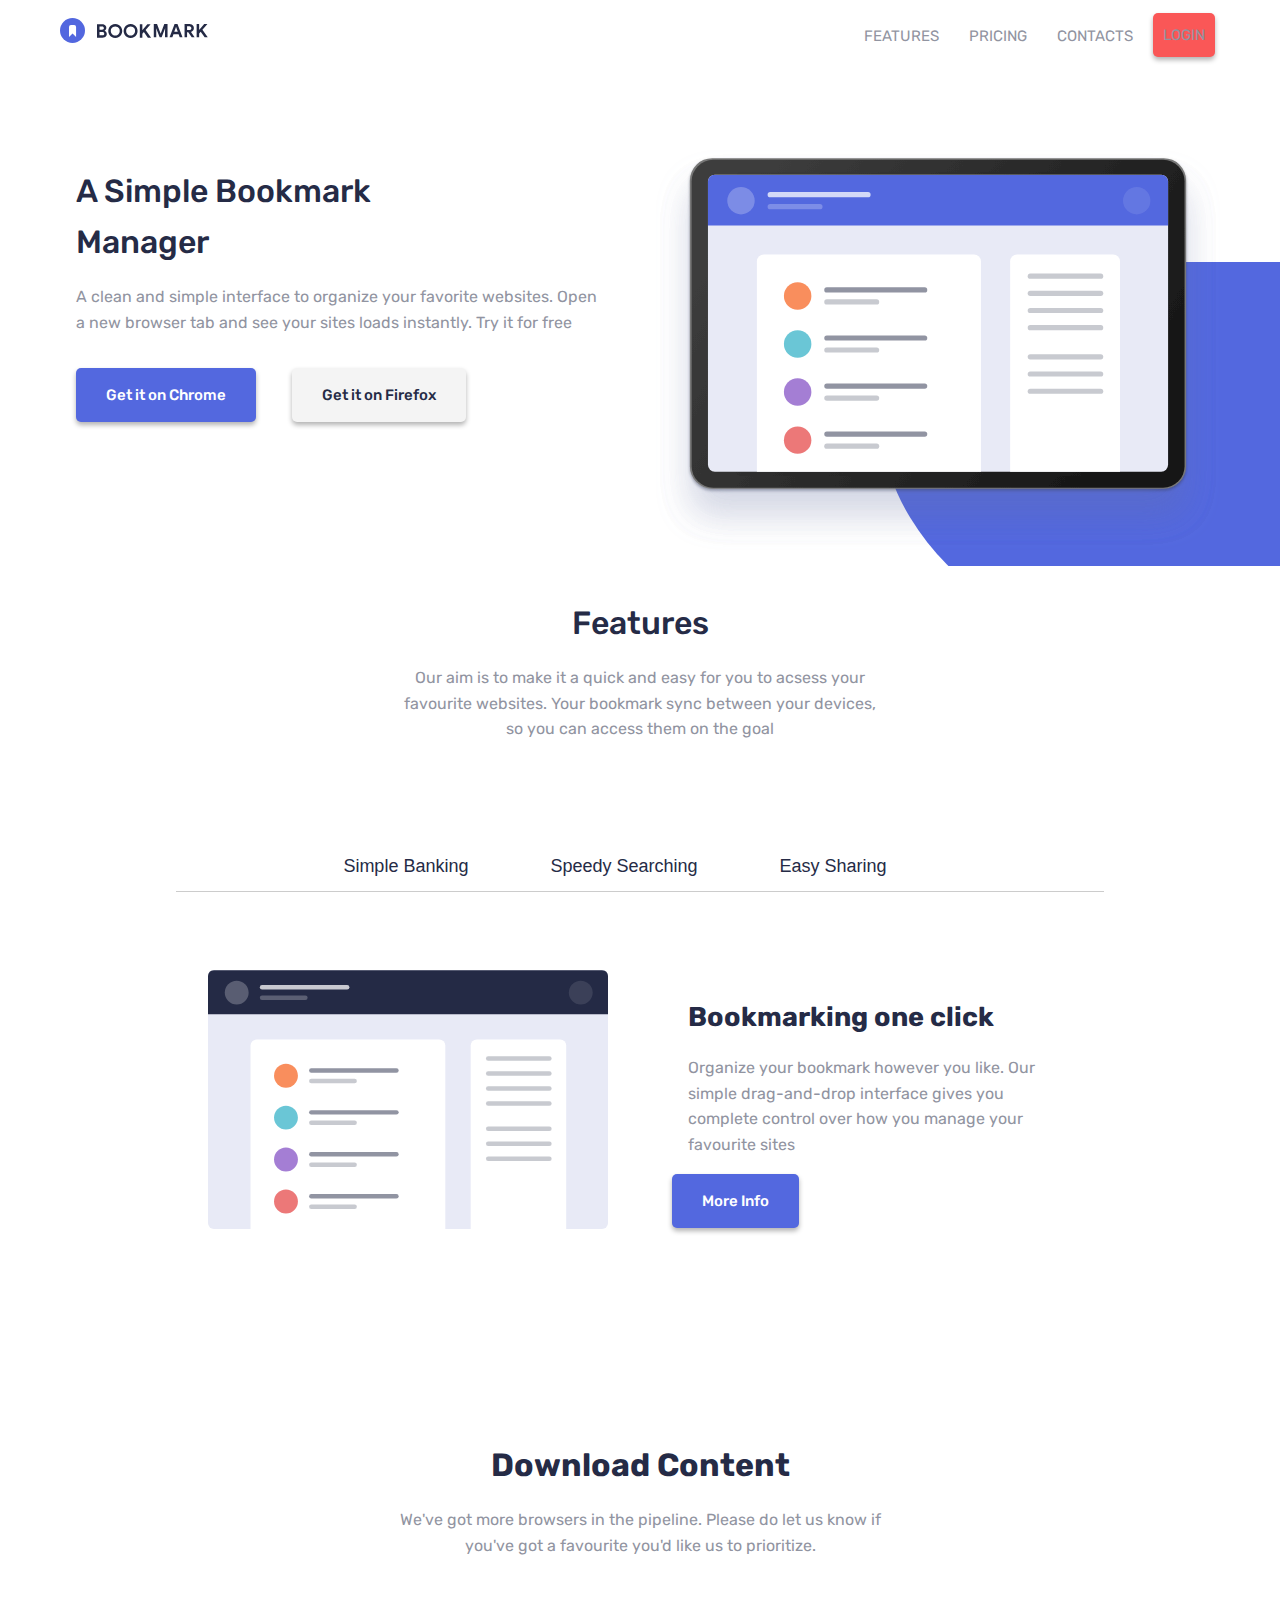
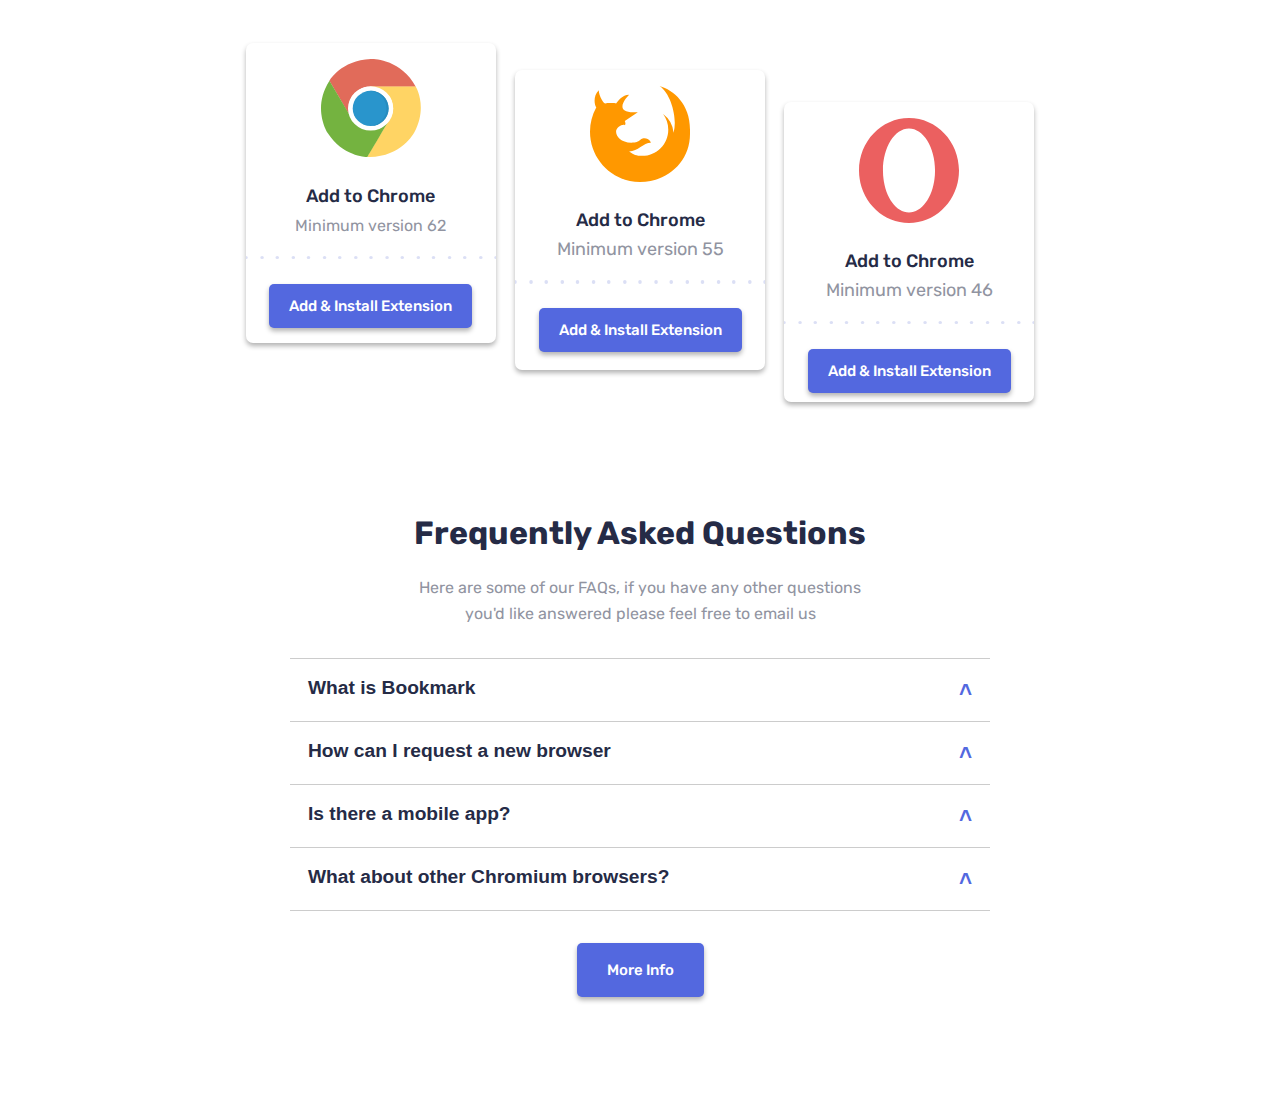
==== index.html @ 84476837 "my commit" ====
<!DOCTYPE html>
<html lang="en">
<head>
    <meta charset="UTF-8">
    <meta name="viewport" content="width=device-width, initial-scale=1.0">
    <link href="https://fonts.googleapis.com/css2?family=Rubik:wght@300;400;500;600;700;800;900&display=swap" rel="stylesheet">
    <link rel="stylesheet" href="https://use.fontawesome.com/releases/v5.15.1/css/all.css" integrity="sha384-vp86vTRFVJgpjF9jiIGPEEqYqlDwgyBgEF109VFjmqGmIY/Y4HV4d3Gp2irVfcrp" crossorigin="anonymous">
   <link rel="stylesheet" href="css/utilities.css">
    <link rel="stylesheet" href="css/style.css">
    <title>Bookmark landing page | Frontend Mentor</title>
</head>
<body>
    <header>
        <nav class="nav__bar container desktop">
            <div>
                <img class="logo" src="images/logo-bookmark.svg" alt="Bookmark">
            </div>
    
                <div>
                    <ul class="nav__links">
                        <li><a href="#features">FEATURES</a></li>
                        <li><a href="#pricing">PRICING</a></li>
                        <li><a href="#contacts">CONTACTS</a></li>
                        <a href="#" class="btn btn-danger">LOGIN</a>
                    </ul> 
                </div>
              
            </div>
        </nav> 
        <div class="mobile">
                <div class="nav__container">
                    <img class="logo" src="images/logo-bookmark.svg" alt="Bookmark">
                    <span class="menu-icon" onclick="openMenu()" id="icon"><i class="fas fa-bars"></i></span>
                </div>
                
                <div class="menu-container" id="navbar">
                    <div class="mobile__nav-logo">
                        <img class="logo" src="images/logo-bookmark2.svg" alt="Bookmark">
                        <span class="closebtn icon" onclick="closeMenu()"><i class="fas fa-times"></i></span>
                    </div>
                   
                    <div class="menu-content">
                       
                        <ul class="nav__links">
                            <li><a class="links" href="#features">FEATURES</a></li>
                            <li><a class="links" href="#pricing">PRICING</a></li>
                            <li><a class="links" href="#contacts">CONTACTS</a></li>
                            <a href="#" class="btn btn-outline">LOGIN</a>
                        </ul> 
                   
                  </div>
                       
                  <div class="nav__socials">
                    <i class="fab fa-facebook-square font"></i>
                    <i class="fab fa-twitter font"></i>    
            </div>
            </div>
        </div>
        <div class="showcase">
           <div class="right"></div>
           <div class="showcase__content container">
              <div class="showcase__text">
                <h2 class="md m-1">A Simple Bookmark<br> Manager</h2>
                <p class="sm m-1">A clean and simple interface to organize your favorite  websites. Open a new browser tab and see your sites loads instantly. Try it for free</p>
                <a href="#" class="m-1 btn btn-primary">Get it on Chrome</a>
                <a href="#" class="m-1 btn btn-secondary">Get it on Firefox</a>
              </div>
                 <img  class="showcase__image" src="images/illustration-hero.svg" alt="">   
           </div>
       </div>
        
</header>
    <section class="features my-4">
        <div class="left"></div>
        <div class="container">
            <div class="features__content">
                <h2 class="md">Features</h2>
                <p class="sm m-1">Our aim is to make it a quick and easy for you to acsess your <br> favourite websites. Your bookmark sync between your devices, <br> so you can access them on the goal</p>
            </div>
            <div class="hero">
                <div class="btn-box">
                    <button id="btn1" class="btnHover" onclick="openFirst()">Simple Banking</button>
                    <button id="btn2" onclick="openSecond()">Speedy Searching</button>
                    <button id="btn3" onclick="openThird()">Easy Sharing</button>
                </div>
                <div id="content1" class="content">
                    <div class="content-left">
                        <img src="images/illustration-features-tab-1.svg" alt="">
                    </div>
                    <div class="content-right">
                        <h2 class="m-1">Bookmarking one click</h2>
                        <p class="m-1 sm">Organize your bookmark however you like. Our simple drag-and-drop interface gives you complete control over how you manage your favourite sites</p>
                        <a href="#" class="btn btn-primary">More Info</a>
                    </div>
                </div>
                <div id="content2" class="content">
                    <div class="content-left">
                        <img src="images/illustration-features-tab-2.svg" alt="">
                    </div>
                    <div class="content-right">
                        <h2 class="m-1">Intelligent search</h2>
                        <p class="m-1 sm">Our powerful search feature will help you find saved sites in no time at all. No need to trawl through all of your bookmarks</p>
                        <a href="#" class="btn btn-primary">More Info</a>
                    </div>
                </div>
                <div id="content3" class="content">
                    <div class="content-left">
                        <img src="images/illustration-features-tab-3.svg" alt="">
                    </div>
                    <div class="content-right">
                        <h2 class="m-1">Share your bookmarks</h2>
                        <p class="m-1 sm">Easily share your bookmarks and collections with others. Create shareable link that you can send at the click of a button</p>
                        <a href="#" class="btn btn-primary">More Info</a>
                    </div>
                </div>
            </div>
        </div>
    </section> 
       <section class="download container">
        <div class="download__content">
            <h2 class="md">Download Content</h2>
            <p class="sm m-1">We've got more browsers in the pipeline. Please do let us know if <br> you've got a favourite you'd like us to prioritize.</p>
        </div>
        <div class="download__cards">
            <div class="download__card">
                <img class="py-1" src="images/logo-chrome.svg" alt="">
                <p>Add to Chrome</p>
                <span class="sm">Minimum version 62</span>
                <img class="py-1" src="images/bg-dots.svg" alt="">
                <a href="#" class="btn btn-primary">Add & Install Extension</a>
            </div>
            <div class="download__card card2">
                <img class="py-1" src="images/logo-firefox.svg" alt="">
                <p>Add to Chrome</p>
                <span>Minimum version 55</span>
                <img class="py-1" src="images/bg-dots.svg" alt="">
                <a href="#" class="btn btn-primary">Add & Install Extension</a>
            </div>
            <div class="download__card card3">
                <img class="py-1" src="images/logo-opera.svg" alt="">
                <p>Add to Chrome</p>
                <span>Minimum version 46</span>
                <img class="py-1" src="images/bg-dots.svg" alt="">
                <a href="#" class="btn btn-primary">Add & Install Extension</a>
            </div>
        </div>
    </section>
    <section class="frequently container m-5">
        <div class="frequently__content m-3">
            <h2 class="md">Frequently Asked Questions</h2>
            <p class="sm m-1">Here are some of our FAQs, if you have any other questions <br> you'd like answered please feel free to email us</p>
        </div>
        <div class="accordion__content m-4">
            <hr>
            <button class="accordion">What is Bookmark</button>
        
                <div class="panel">
                <p class="p-1">Lorem ipsum dolor, sit amet consectetur adipisicing elit. Ducimus totam ad atque harum molestiae assumenda, alias accusantium a similique cupiditate praesentium! In, sunt similique. Consequuntur iste autem, maiores eos eum dolorum error fugit vel numquam! Ipsam voluptates, enim adipisci commodi quisquam quod.</p>
                </div>
                <hr>
                <button class="accordion">How can I request a new browser</button>
                <div class="panel">
                <p>Lorem ipsum dolor sit amet consectetur adipisicing elit. Possimus in quas consequatur delectus officiis voluptas voluptatum soluta quod facilis cum sit molestiae deserunt quibusdam aliquam id veritatis autem aut, maiores, aliquid accusantium! Possimus, necessitatibus alias. Hic illo doloribus ab illum facere quia.</p>
                </div>
                <hr>
                <button class="accordion">Is there a mobile app?</button>
                <div class="panel">
                <p>Lorem ipsum dolor sit amet consectetur adipisicing elit. Sit animi eligendi maxime nihil impedit praesentium quam modi soluta ducimus assumenda natus, ullam possimus quas? Optio in voluptatum porro sapiente et provident repellendus expedita, quae suscipit dignissimos, eos natus architecto accusantium dolorum? Enim!</p>
                </div>
                <hr>
                <button class="accordion">What about other Chromium browsers?</button>
                <div class="panel">
                <p>Lorem ipsum dolor sit amet consectetur adipisicing elit. Reprehenderit minus tempora odit, ut placeat maxime quam quia provident. Voluptates temporibus aperiam natus repudiandae minus aspernatur dolore modi cum accusamus, aliquam laboriosam alias perferendis voluptatum eius. Laborum reprehenderit, doloremque facilis iusto facere architecto. </p>
                </div>
                <hr>
        </div>
        <a href="#" class="btn btn-primary m-3">More Info</a>
    </section>
   <!--  <section class="joined">
        <div class="joined__content  py-3">
            <span class="sm">35,000+  ALREADY JOINED</span>
            <p class="md">Stay up-to-date with what <br> we're doing</p>
            <form action="/" class="form-control" id="form">
                <div class="form">
                    <div class="input__box m-1">
                        <input type="email" id="email" class="input" placeholder="Enter your email address">
                        <i id="icon" class="fas fa-exclamation-circle"></i>
                        <small class="error ">Error message</small>
                    </div>
                    <button class="btn btn-danger">Contact Us</button>
                </div> 
            </form>
        </div>
    </section>
    <footer class="">
        <div class="main__footer p-2 container">
            <div class="main__footer-right">
                <img src="images/logo-bookmark2.svg" alt="">
                <ul>
                    <li><a href="#">Features</a></li>
                    <li><a href="#">Pricing</a></li>
                    <li><a href="#">Contact</a></li>
                </ul>
            </div>
            <div class="main__footer-social">
                <div class="social_icon p-0">
                    <i class="fab fa-facebook-square"></i>
                </div>
                <div class="social_icon p-0">
                    <i class="fab fa-twitter"></i>
                </div>
            </div>
        </div>
    </footer> -->
    

    <script src="app.js"></script>
    <script src="main.js"></script>
</body>
</html>
---- css/utilities.css ----
/* Utilities */
.container {
  max-width: 1240px;
  margin: 0 auto;
  overflow: auto;
  padding: 0 40px;
}
.card {
  background-color: #fff;
  border-radius: 10px;
  box-shadow: 0 3px 10px rgba(0, 0, 0, 0.2);
  padding: 20px;
  margin: 10px;
}
.btn {
  display: inline-block;
  padding: 15px 30px 15px 30px;
  cursor: pointer;
  border: none;
  border-radius: 5px;
  font-weight: 500;
  box-shadow: 0 3px 5px rgba(0, 0, 0, 0.3);
  font-size: 15px;
}
.btn-danger {
  background-color: var(--soft-red);
  color: #fff;
}
.btn-primary {
  color: #fff;
  background-color: var(--soft-blue);
}
.btn-primary:hover {
  color: var(--soft-blue);
  background-color: transparent;
  border: 2px var(--soft-blue) solid;
}
.btn-secondary {
  color: var(--dark-blue);
  background-color: #f4f4f4;
}
.btn-secondary:hover {
  color: var(--dark-blue);
  background-color: transparent;
  border: 2px var(--dark-blue) solid;
}
.btn-outline {
  background-color: transparent;

  border: 1px #fff solid;
}
/* .btn:hover {
  transform: scale(0.9);
} */

/* Background and colored buttons */
/* .bg-primary,
.btn-primary {
  background-color: var(--dark-color);
  color: #fff;
}
.bg-secondary,
.btn-secondary {
  background-color: var(--secondary-color);
  color: #fff;
}
.bg-dark,
.btn-dark {
  background-color: var(--dark-color);
  color: #fff;
}
.bg-light,
.btn-light {
  background-color: var(--light-color);
  color: #333;
} */

/* .bg-primary a,
.btn-primary a,
.bg-secondary a,
.btn-secondary a,
.bg-dark a,
.btn-dark a {
  color: #fff;
} */

/* Text colors */
.text-primary {
  color: var(--soft-blue);
}
.bg-danger {
  color: var(--soft-red);
}
.text-white {
  color: #fff;
}
.text-light {
  color: var(--dark-blue);
}
.center {
  text-align: center;
}
/* Text Sizes */
.lead {
  font-size: 20px;
}
.sm {
  font-size: 1rem;
}
.md {
  font-size: 2rem;
}
.lg {
  font-size: 3rem;
}
.xl {
  font-size: 4rem;
}
.text-center {
  text-align: center;
}
/* Alert */
.alert {
  background-color: var(--light-color);
  padding: 10px 20px;
  font-weight: bold;
  margin: 15px 0;
}
.alert i {
  margin-right: 10px;
}
.alert-success {
  background-color: var(--success-color);
  color: #fff;
}
.alert-error {
  background-color: var(--error-color);
  color: #fff;
}
.flex {
  display: flex;
  justify-content: center;
  align-items: center;
  height: 100%;
}
.grid {
  display: grid;
  grid-template-columns: repeat(2, 1fr);
  gap: 20px;
  justify-content: center;
  align-items: center;
  height: 100%;
}
.grid-3 {
  grid-template-columns: repeat(3, 1fr);
}

/* Margin */
.my-1 {
  margin: 1rem 0;
}
.my-2 {
  margin: 1.5rem 0;
}
.my-3 {
  margin: 2rem 0;
}
.my-4 {
  margin: 3rem 0;
}
.my-5 {
  margin: 4rem 0;
}

.m-1 {
  margin: 1rem;
}
.m-2 {
  margin: 1.5rem;
}
.m-3 {
  margin: 2rem;
}
.m-4 {
  margin: 3rem;
}
.m-5 {
  margin: 4rem;
}

/* Padding */
.py-1 {
  padding: 1rem 0;
}
.py-2 {
  padding: 1.5rem 0;
}
.py-3 {
  padding: 2rem 0;
}
.py-4 {
  padding: 3rem 0;
}
.py-5 {
  padding: 4rem 0;
}

.p-0 {
  padding: 0.5rem;
}
.p-1 {
  padding: 1rem;
}
.p-2 {
  padding: 1.5rem;
}
.p-3 {
  padding: 2rem;
}
.p-4 {
  padding: 3rem;
}
.p-5 {
  padding: 4rem;
}
---- css/style.css ----
:root {
  --soft-blue: hsl(231, 69%, 60%);
  --soft-red: hsl(0, 94%, 66%);
  --grayish-blue: hsl(229, 8%, 60%);
  --dark-blue: hsl(229, 31%, 21%);
}
* {
  margin: 0;
  padding: 0;
  box-sizing: border-box;
}
body {
  font-family: 'Rubik', sans-serif;
  font-size: 18px;
  line-height: 1.6;
  color: var(--dark-blue);
  /* overflow: visible; */
}
a {
  text-decoration: none;
}
p,
span {
  color: var(--grayish-blue);
}
ul {
  list-style: none;
}
hr {
  border: 0;
  height: 1px;
  background: #333;
  background-color: #ccc;
}
img {
  width: 100%;
}

.nav__bar {
  display: flex;
  justify-content: space-between;
  align-items: center;
  height: 70px;
  background-color: transparent;
}
.nav__links {
  display: flex;
  justify-content: space-around;
  align-items: center;
}
.nav__links a {
  color: var(--grayish-blue);
  padding: 10px;
  margin: 0 5px;
  font-size: 15px;
  font-weight: 400;
}
.nav__links a:hover {
  color: var(--soft-red);
}
.mobile {
  display: none;
}

/* .nav__container .menu-icon {
  position: absolute;
  color: white;
  font-size: 30px;
  left: 42px;
  top: 24px;
  cursor: pointer;
  z-index: 1;
} */

/* .menu-content a:hover {
  background-color: #1b998b;
} */
.menu-container .closebtn {
  /* position: absolute;
  top: 36px;
  right: 48px;
  font-size: 30px; */
  color: white;
  z-index: 1;
  cursor: pointer;
}
.btn-danger:hover {
  background-color: transparent;
  color: var(--soft-red);
  border: 1px solid var(--soft-red);
}

.showcase {
  position: relative;
  margin-top: 5rem;
}
/* .left {
  position: absolute;
  height: 19rem;
  width: 100%;
  clear: both;
  margin-top: 25rem;
  background-color: var(--soft-blue);
  clip-path: ellipse(25rem 17rem at 10% 50%);
  z-index: 10;
} */
.showcase__content {
  display: grid;
  grid-template-columns: repeat(2, 1fr);
  position: relative;
  gap: 2rem;
  z-index: 100;
}
.showcase__text {
  justify-content: baseline;
}
.features__content h2,
.showcase__text h2 {
  font-weight: 500;
}

.right {
  position: absolute;
  height: 19rem;
  width: 100%;
  clear: both;
  margin-top: 7rem;
  background-color: var(--soft-blue);
  clip-path: ellipse(25rem 17rem at 100% 50%);

  z-index: 10;
}
.features {
  z-index: 100;
}
.download__content,
.features__content,
.frequently {
  text-align: center;
  z-index: 100;
}
.hero {
  width: 80%;
  height: 450px;
  position: relative;
  margin: 100px auto;
  overflow: hidden;
  z-index: 100;
}
.btn-box {
  display: flex;
  justify-content: center;
  align-items: center;
  border-bottom: 1px solid #ccc;
}
.btn-box button {
  background: transparent;
  border: none;
  outline: none;
  cursor: pointer;
  padding: 14px 16px;
  margin-right: 50px;
  font-size: 18px;
  font-weight: 400;
  color: var(--dark-blue);
}

.btn-box button:hover {
  color: var(--soft-red);
}
.content {
  display: flex;
  justify-content: center;
  align-items: center;
  margin: 5% auto;
  position: absolute;
  transform: translateX(100%);
  transition: 0.3s;
}
.content-left {
  flex-basis: 50%;
  margin: 2rem;
}
.content-right {
  flex-basis: 50%;
  margin: 2rem;
}
.content-left img {
  width: 100%;
}
#content1 {
  transform: translateX(0px);
}
.download {
  overflow: hidden;
}
.download__cards {
  display: flex;
  justify-content: center;
  align-items: center;
  width: 100%;
  margin: 0 auto;
}
.download__card {
  height: 300px;
  width: 250px;
  box-shadow: 0 3px 5px rgba(0, 0, 0, 0.3);
  transition: all 0.3s ease-out;
  text-align: center;
  margin: 0.6rem;
  border-radius: 7px;
}
.download__card:hover {
  transform: translateY(-5px) scale(1.005) translateZ(0);
  box-shadow: 0 24px 36px rgba(0, 0, 0, 0.11),
    0 24px 46px var(--box-shadow-color);
}
.download__card .btn {
  font-size: 15px;
  padding: 10px 20px 10px 20px;
}
.download__card img:first-child {
  width: 100px;
}
.card2 {
  margin-top: 4rem;
}
.card3 {
  margin-top: 8rem;
}
.download__card p {
  color: var(--dark-blue);
  font-weight: 500;
}
.accordion__content {
  margin: 0 auto;
  align-items: center;
  max-width: 700px;
}

.accordion {
  background: transparent;
  border: none;
  outline: none;
  cursor: pointer;
  color: var(--dark-blue);
  padding: 18px;
  text-align: left;
  font-size: 1.2rem;
  font-weight: 600;
  width: 100%;
  border: none;
  outline: none;
  transition: 0.4s;
}
.accordion:hover {
  color: var(--dark-blue);
}
.accordion__content p {
  font-weight: 300;
  font-size: 16px;
}
.accordion:hover {
  color: var(--soft-red);
}

.active:hover {
  background-color: transparent;
}

.panel {
  padding: 0 18px;
  background-color: white;
  display: none;
  overflow: hidden;
  text-align: justify;
}
.accordion:after {
  content: '\02C4';
  color: var(--soft-blue);
  font-weight: bold;
  font-size: 1.4rem;
  float: right;
  margin-left: 5px;
}

.active:after {
  content: '\02C5';
  font-size: 1.4rem;
  color: var(--soft-red);
}

/*.form-control {
  margin-bottom: 10px;
  padding-bottom: 20px;
  position: relative;
}
.form-control input {
  border: 2px solid #ccc;
  border-radius: 4px;
 
  font-size: 14px;
  font-family: inherit;
  padding: 10px;
}
.form-control i {
  position: absolute;
  top: 10px;
  left: 220px;
  visibility: hidden;
}
.form-control .error {
  background-color: var(--soft-red);
}
.form-control .error i .fa-exclamation-circle {
  color: var(--soft-red);
  visibility: visible;
}
.form-control small {
  visibility: hidden;
  position: absolute;
  bottom: 0;
  left: 0;
  color: #fff;
  font-size: 13px;
  font-style: italic;
  padding: 0 5px 5px 5px;
  text-align: justify;
}
.form-control .error small {
  visibility: visible;
}
.joined {
  text-align: center;
  background-color: var(--soft-blue);
}
.joined__content p,
.joined__content span {
  color: #fff;
  margin: 1.3rem;
}
.joined__content span {
  letter-spacing: 4px;
  font-size: 11px;
}
.joined__content .form {
  display: flex;
  align-items: center;
  justify-content: center;
}
button,
input {
  outline: none;
  border: none;
}
.input__box {
  box-shadow: 0 3px 5px rgba(0, 0, 0, 0.3);
}
.joined__content input,
small {
  width: 250px;
}
.joined__content input:focus {
  border: 2px solid var(--soft-red);
  outline: var(--soft-red);
}
.joined__content button:hover {
  color: var(--soft-red);
  background-color: #fff;
}
footer {
  background-color: var(--dark-blue); */

/* }
.main__footer {
  display: flex;
  justify-content: space-between;
  align-items: center;
  overflow: hidden;
}
.main__footer-right {
  display: flex;
  justify-content: space-between;
  align-items: center;
}
.main__footer-right ul {
  display: flex;
  justify-content: space-between;
  align-items: center;
}
.main__footer-right a {
  padding: 1.5rem;
  color: #f4f4f4;
  font-size: 16px;
}
.main__footer-social {
  display: flex;
  justify-content: space-between;
  align-items: center;
}
.main__footer-social i {
  color: #fff;
  font-size: 1.4rem;
}
.social_icon {
  padding-left: 1rem;
  cursor: pointer;
}
.main__footer-social i:hover,
.main__footer-right a:hover {
  color: var(--soft-red);
} */
/* #bt
n1 {
  color: #f4f4f4;
} */
/* .tabs {
  position: absolute;
  top: 50%;
  left: 50%;
  transform: translate(-50%, 50%);
  width: 500px;
  height: 250px;
  padding: 20px 30px;
  overflow: hidden;
  border-radius: 50px;
}
.tabs .tab__header {
  height: 60px;
  display: flex;
  align-items: center;
}
.tabs .tab__header > div {
  width: calc(100% / 4);
  text-align: center;
  color: #888;
  font-weight: 600;
  cursor: pointer;
} */
/* .wrapper {
  position: fixed;
  top: 0;
  left: 0;
  height: 100%;
  width: 100%;
  background: rgba(0, 0, 0, 0.9);
  clip-path: circle(25px at calc(100% - 45px) 45px);
  transition: all 0.3s ease-in-out;
  color: #fff;
}
#active:checked ~ .wrapper {
  clip-path: circle(75%);
}
.menu-btn {
  position: absolute;
  right: 20px;
  top: 20px;
  z-index: 2;
  text-align: center;
  line-height: 50px;
  height: 50px;
  width: 50px;
  font-size: 20px;
  cursor: pointer;
  background-color: transparent;
  transition: all 0.3s ease;
}
i {
  color: #000;
}
#active:checked ~ .menu-btn {
  background: #fff;
  color: #4158d8;
}
#active:checked ~ .menu-btn i::before {
  content: '\f00d';
}
.mobile {
  display: none;
}

@media screen and (max-width: 768px) {
  .mobile {
    display: flex;
    justify-content: space-around;
    align-items: center;
  }
  .logo {
    z-index: 100;
  }
  .desktop {
    display: none;
  }
  .wrapper ul {
    position: absolute;
    top: 20%;
    left: 20%;
    /* top: 50%;
    left: 50%; */
/* transition: translate(-50%, -50%);
    list-style: none;
    align-items: center;
  }
  .wrapper ul li {
    margin: 15px 0;
  }
  .wrapper ul li a {
    color: #fff;
    text-decoration: none;
    font-size: 30px;
    font-weight: 500;
    padding: 5px 50px;
    position: relative;
    line-height: 50px;
    transition: all 0.3s ease;
  }
  .wrapper ul li a::after {
    content: '';
    position: absolute;
    left: 0;
    width: 100%;
    height: 50px;
    background: #fff;
    border-radius: 50px;
    transform: scaleY(0);
    z-index: -1;
    transition: transform 0.3s ease;
  }
  .wrapper ul li a:hover:after {
    transform: scaleY(1);
  }
  .wrapper ul li a:hover {
    color: #4158d8;
  }
}  */

@media only screen and (min-width: 320px) and (max-width: 768px) {
  .mobile {
    display: block;
  }
  .nav__container {
    display: flex;
    justify-content: space-around;
    align-items: center;
    position: relative;
    padding-top: 3rem;
  }
  .nav__container img {
    width: 150px;
  }
  #icon,
  .icon {
    color: var(--dark-blue);
    font-weight: 400;
    font-size: 2rem;
  }

  .mobile__nav-logo {
    display: flex;
    justify-content: space-around;
    align-items: center;
    padding-top: 3rem;
  }
  .mobile__nav-logo img {
    /* position: absolute; */
    width: 150px;
    /* top: 36px;
    left: 48px; */
    z-index: 1;
  }
  .menu-container {
    height: 0%;
    width: 100%;
    position: fixed;
    top: 0px;
    left: 0px;
    z-index: 1;
    background: var(--dark-blue);
    opacity: 0.8;
    overflow: hidden;
    transition: 1s ease-in-out;
    z-index: 1000;
  }

  .nav__container {
    display: flex;
    justify-content: space-around;
    align-items: center;
  }
  .menu-content {
    position: relative;
    display: flex;
    flex-direction: column;
    align-items: center;
    justify-content: center;
    margin-top: 3.5rem;
    width: 100%;
  }
  .menu-content .links {
    padding: 1.5rem;
    text-decoration: none;
    /* font-size: 18px; */
    text-align: center;
    color: #f4f4f4;
    display: block;
    transition: 0.3s ease-in-out;
  }
  .nav__links .btn {
    width: 100%;
    color: #f4f4f4;
    padding: 20px 130px;
  }
  .nav__socials {
    margin-top: 8rem;
    text-align: center;
  }
  .nav__socials .font {
    display: inline-block;
    padding: 10px;
    color: #fff;
  }
  .nav__links li {
    border-bottom: 1px solid #ccc;
    border-top: 1px solid #ccc;
    border-spacing: 5px;
  }
  .desktop {
    display: none;
  }
  .showcase__content {
    display: flex;
    flex-direction: column-reverse;
    flex-wrap: wrap;
  }
  .showcase {
    position: relative;
    margin-top: 3rem;
  }
  .left {
    margin-top: 3rem;
  }
  .showcase__text,
  .features__content,
  .frequently {
    text-align: center;
    z-index: 100;
  }
  .showcase__text h2,
  .features__content h2 {
    margin: 0;
  }
  .showcase__text .btn {
    padding: 8px 15px 8px 15px;
    font-size: 10px;
  }
  .features {
    margin-top: 7rem;
  }
  .showcase__text .btn {
    display: inline;
  }
  .btn-box {
    display: flex;
    justify-content: center;
    align-items: center;
    flex-direction: column;
    margin: auto;
    margin-bottom: 2.5rem;
  }
  .btn-box button {
    border-bottom: 2px solid #ccc;
    padding-top: 10px;
    padding-bottom: 10px;
    margin-right: 0;
  }
  .content {
    flex-direction: column;
    margin: auto;
  }
  .content-right h2 {
    font-size: 1.6rem;
    text-align: center;
  }
  .content-left,
  .content-right {
    margin: 1rem;
  }

  .hero {
    height: 800px;
    text-align: center;
  }
  .btn-box button {
    padding: 14px 16px;
  }
  .download__cards {
    flex-wrap: wrap;
  }
  .card2,
  .card3 {
    margin-top: 2rem;
  }
  .frequently {
    margin: 2rem;
  }
  .frequently__content h2 {
    font-size: 1.5rem;
  }
  /* .features {
    z-index: 100;
  }
  .download__content,
  .features__content,
  .frequently {
    text-align: center;
    z-index: 100;
  }
  .hero {
    width: 80%;
    height: 450px;
    position: relative;
    margin: 100px auto;
    overflow: hidden;
    z-index: 100;
  } */
}
@media only screen and (min-width: 768px) and (max-width: 1024px) {
}
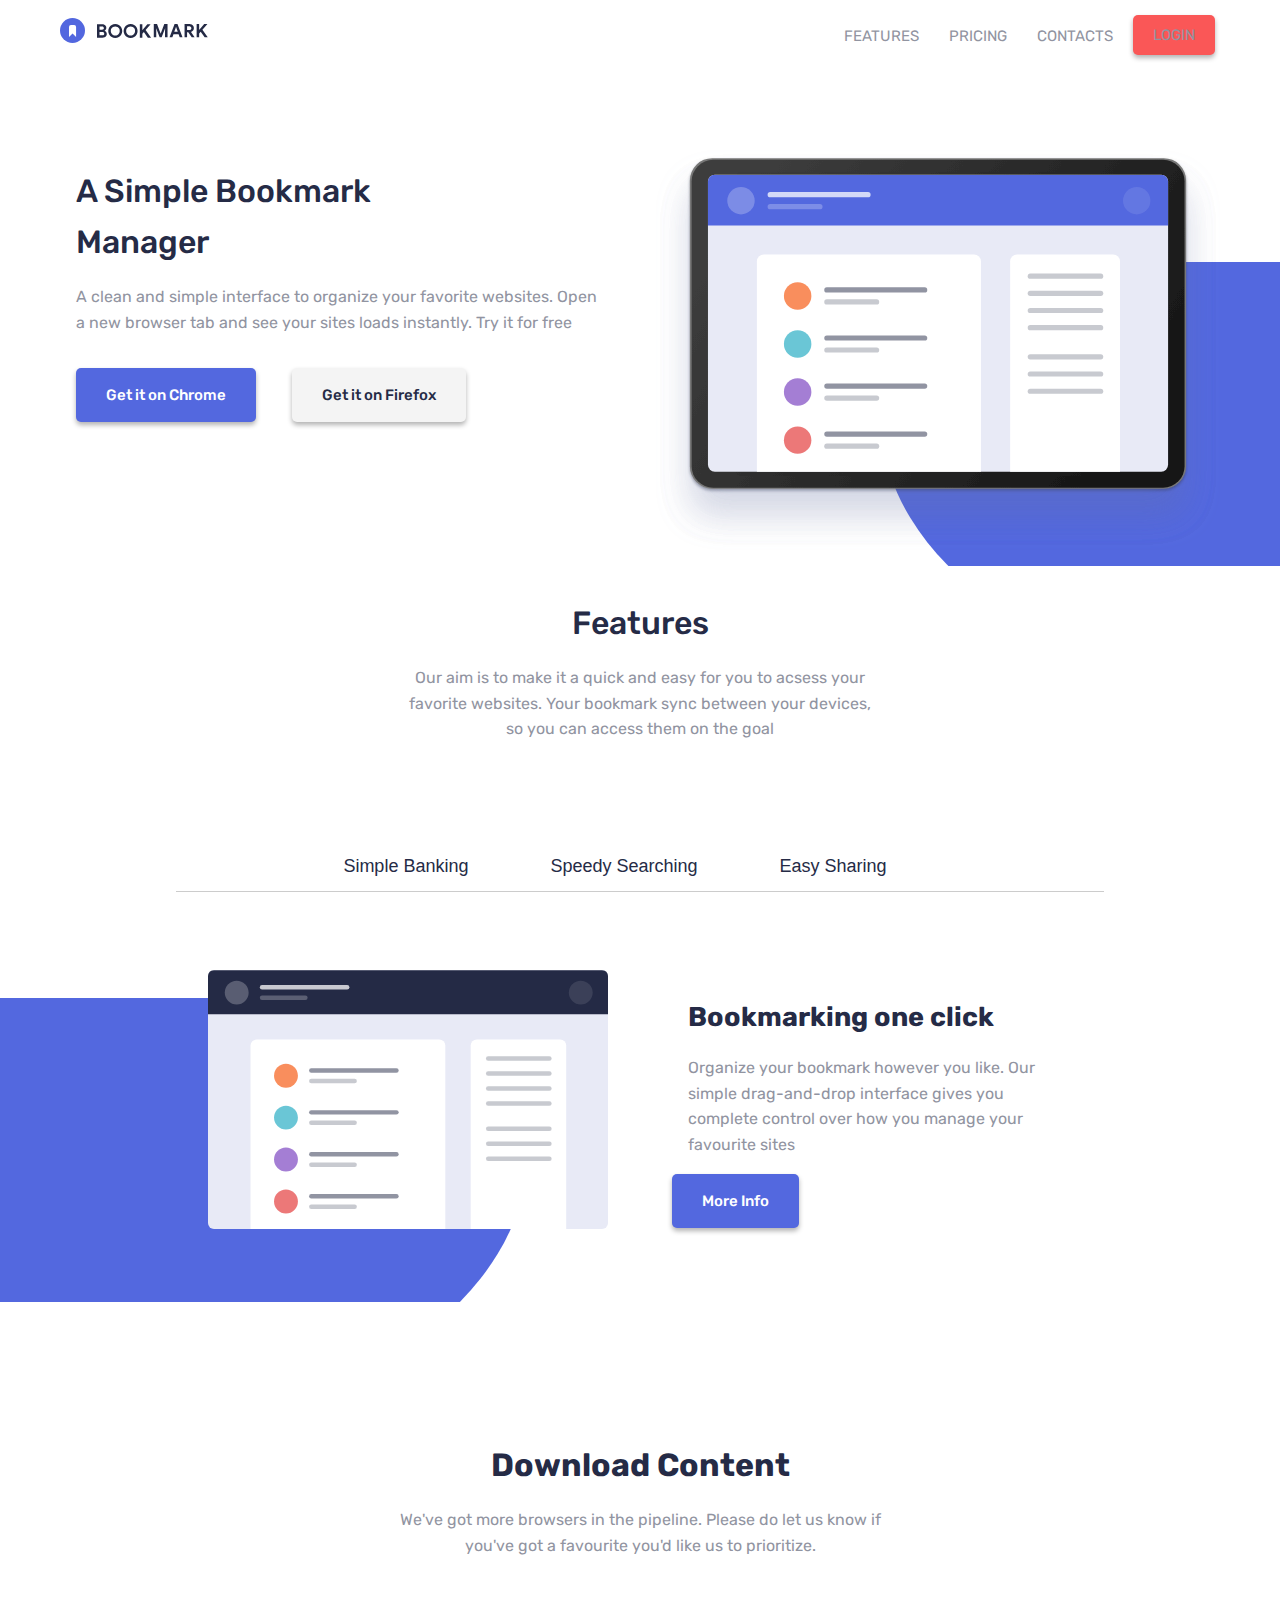
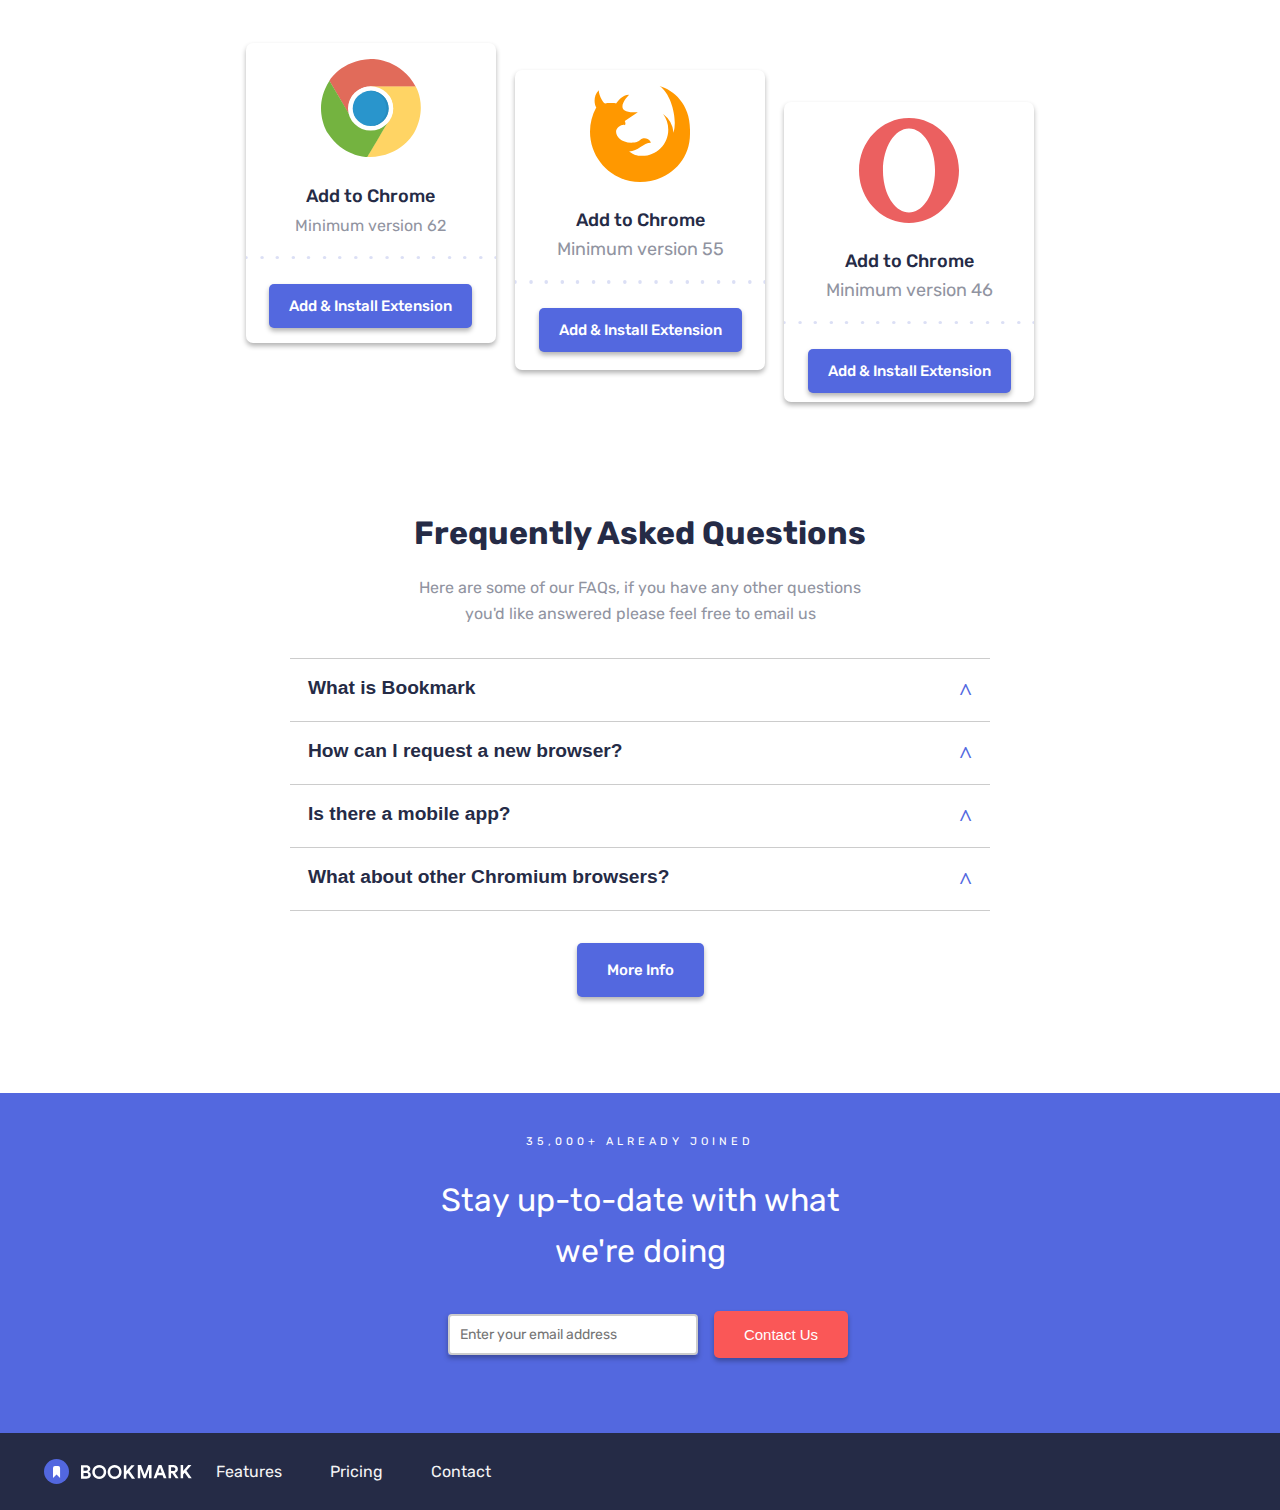
==== commit 12ecc8ae: "added media queries" ====
--- a/index.html
+++ b/index.html
@@ -41,7 +41,7 @@
                    
                     <div class="menu-content">
                        
-                        <ul class="nav__links">
+                        <ul class="nav__link">
                             <li><a class="links" href="#features">FEATURES</a></li>
                             <li><a class="links" href="#pricing">PRICING</a></li>
                             <li><a class="links" href="#contacts">CONTACTS</a></li>
@@ -70,12 +70,12 @@
        </div>
         
 </header>
-    <section class="features my-4">
+    <section id="features" class="features my-4">
         <div class="left"></div>
         <div class="container">
             <div class="features__content">
                 <h2 class="md">Features</h2>
-                <p class="sm m-1">Our aim is to make it a quick and easy for you to acsess your <br> favourite websites. Your bookmark sync between your devices, <br> so you can access them on the goal</p>
+                <p class="sm m-1">Our aim is to make it a quick and easy for you to acsess your <br> favorite websites. Your bookmark sync between your devices, <br> so you can access them on the goal</p>
             </div>
             <div class="hero">
                 <div class="btn-box">
@@ -116,7 +116,7 @@
             </div>
         </div>
     </section> 
-       <section class="download container">
+       <section id="pricing" class="download container">
         <div class="download__content">
             <h2 class="md">Download Content</h2>
             <p class="sm m-1">We've got more browsers in the pipeline. Please do let us know if <br> you've got a favourite you'd like us to prioritize.</p>
@@ -158,7 +158,7 @@
                 <p class="p-1">Lorem ipsum dolor, sit amet consectetur adipisicing elit. Ducimus totam ad atque harum molestiae assumenda, alias accusantium a similique cupiditate praesentium! In, sunt similique. Consequuntur iste autem, maiores eos eum dolorum error fugit vel numquam! Ipsam voluptates, enim adipisci commodi quisquam quod.</p>
                 </div>
                 <hr>
-                <button class="accordion">How can I request a new browser</button>
+                <button class="accordion">How can I request a new browser?</button>
                 <div class="panel">
                 <p>Lorem ipsum dolor sit amet consectetur adipisicing elit. Possimus in quas consequatur delectus officiis voluptas voluptatum soluta quod facilis cum sit molestiae deserunt quibusdam aliquam id veritatis autem aut, maiores, aliquid accusantium! Possimus, necessitatibus alias. Hic illo doloribus ab illum facere quia.</p>
                 </div>
@@ -176,7 +176,7 @@
         </div>
         <a href="#" class="btn btn-primary m-3">More Info</a>
     </section>
-   <!--  <section class="joined">
+   <section id="contact" class="joined">
         <div class="joined__content  py-3">
             <span class="sm">35,000+  ALREADY JOINED</span>
             <p class="md">Stay up-to-date with what <br> we're doing</p>
@@ -192,7 +192,7 @@
             </form>
         </div>
     </section>
-    <footer class="">
+     <footer>
         <div class="main__footer p-2 container">
             <div class="main__footer-right">
                 <img src="images/logo-bookmark2.svg" alt="">
@@ -211,7 +211,7 @@
                 </div>
             </div>
         </div>
-    </footer> -->
+    </footer>
     
 
     <script src="app.js"></script>
--- a/css/style.css
+++ b/css/style.css
@@ -14,7 +14,6 @@
   font-size: 18px;
   line-height: 1.6;
   color: var(--dark-blue);
-  /* overflow: visible; */
 }
 a {
   text-decoration: none;
@@ -58,28 +57,16 @@
 .nav__links a:hover {
   color: var(--soft-red);
 }
+.nav__links .btn {
+  padding: 8px 20px 8px 20px;
+  font-size: 15px;
+  /* margin: 0.5rem 0.5rem 1rem 0; */
+}
 .mobile {
   display: none;
 }
 
-/* .nav__container .menu-icon {
-  position: absolute;
-  color: white;
-  font-size: 30px;
-  left: 42px;
-  top: 24px;
-  cursor: pointer;
-  z-index: 1;
-} */
-
-/* .menu-content a:hover {
-  background-color: #1b998b;
-} */
 .menu-container .closebtn {
-  /* position: absolute;
-  top: 36px;
-  right: 48px;
-  font-size: 30px; */
   color: white;
   z-index: 1;
   cursor: pointer;
@@ -94,7 +81,7 @@
   position: relative;
   margin-top: 5rem;
 }
-/* .left {
+.left {
   position: absolute;
   height: 19rem;
   width: 100%;
@@ -103,13 +90,13 @@
   background-color: var(--soft-blue);
   clip-path: ellipse(25rem 17rem at 10% 50%);
   z-index: 10;
-} */
+}
 .showcase__content {
   display: grid;
   grid-template-columns: repeat(2, 1fr);
   position: relative;
   gap: 2rem;
-  z-index: 100;
+  z-index: 1000;
 }
 .showcase__text {
   justify-content: baseline;
@@ -127,17 +114,16 @@
   margin-top: 7rem;
   background-color: var(--soft-blue);
   clip-path: ellipse(25rem 17rem at 100% 50%);
-
   z-index: 10;
 }
 .features {
-  z-index: 100;
+  z-index: 999;
 }
 .download__content,
 .features__content,
 .frequently {
   text-align: center;
-  z-index: 100;
+  z-index: 999;
 }
 .hero {
   width: 80%;
@@ -162,11 +148,11 @@
   margin-right: 50px;
   font-size: 18px;
   font-weight: 400;
-  color: var(--dark-blue);
+  color: var(--dark-blue) !important;
 }
 
 .btn-box button:hover {
-  color: var(--soft-red);
+  color: var(--soft-red) !important;
 }
 .content {
   display: flex;
@@ -191,6 +177,7 @@
 #content1 {
   transform: translateX(0px);
 }
+
 .download {
   overflow: hidden;
 }
@@ -278,8 +265,9 @@
 .accordion:after {
   content: '\02C4';
   color: var(--soft-blue);
-  font-weight: bold;
+  font-weight: 900;
   font-size: 1.4rem;
+  font-family: 'Font Awesome 5 Free';
   float: right;
   margin-left: 5px;
 }
@@ -287,10 +275,12 @@
 .active:after {
   content: '\02C5';
   font-size: 1.4rem;
+  font-family: 'Font Awesome 5 Free';
+  font-weight: 900;
   color: var(--soft-red);
 }
 
-/*.form-control {
+.form-control {
   margin-bottom: 10px;
   padding-bottom: 20px;
   position: relative;
@@ -298,7 +288,7 @@
 .form-control input {
   border: 2px solid #ccc;
   border-radius: 4px;
- 
+
   font-size: 14px;
   font-family: inherit;
   padding: 10px;
@@ -369,9 +359,8 @@
   background-color: #fff;
 }
 footer {
-  background-color: var(--dark-blue); */
-
-/* }
+  background-color: var(--dark-blue);
+}
 .main__footer {
   display: flex;
   justify-content: space-between;
@@ -409,132 +398,15 @@
 .main__footer-social i:hover,
 .main__footer-right a:hover {
   color: var(--soft-red);
-} */
-/* #bt
-n1 {
+}
+#btn1 {
   color: #f4f4f4;
-} */
-/* .tabs {
-  position: absolute;
-  top: 50%;
-  left: 50%;
-  transform: translate(-50%, 50%);
-  width: 500px;
-  height: 250px;
-  padding: 20px 30px;
-  overflow: hidden;
-  border-radius: 50px;
-}
-.tabs .tab__header {
-  height: 60px;
-  display: flex;
-  align-items: center;
-}
-.tabs .tab__header > div {
-  width: calc(100% / 4);
-  text-align: center;
-  color: #888;
-  font-weight: 600;
-  cursor: pointer;
-} */
-/* .wrapper {
-  position: fixed;
-  top: 0;
-  left: 0;
-  height: 100%;
-  width: 100%;
-  background: rgba(0, 0, 0, 0.9);
-  clip-path: circle(25px at calc(100% - 45px) 45px);
-  transition: all 0.3s ease-in-out;
-  color: #fff;
-}
-#active:checked ~ .wrapper {
-  clip-path: circle(75%);
-}
-.menu-btn {
-  position: absolute;
-  right: 20px;
-  top: 20px;
-  z-index: 2;
-  text-align: center;
-  line-height: 50px;
-  height: 50px;
-  width: 50px;
-  font-size: 20px;
-  cursor: pointer;
-  background-color: transparent;
-  transition: all 0.3s ease;
-}
-i {
-  color: #000;
-}
-#active:checked ~ .menu-btn {
-  background: #fff;
-  color: #4158d8;
-}
-#active:checked ~ .menu-btn i::before {
-  content: '\f00d';
-}
-.mobile {
-  display: none;
-}
-
-@media screen and (max-width: 768px) {
-  .mobile {
-    display: flex;
-    justify-content: space-around;
-    align-items: center;
-  }
-  .logo {
-    z-index: 100;
-  }
-  .desktop {
-    display: none;
-  }
-  .wrapper ul {
-    position: absolute;
-    top: 20%;
-    left: 20%;
-    /* top: 50%;
-    left: 50%; */
-/* transition: translate(-50%, -50%);
-    list-style: none;
-    align-items: center;
-  }
-  .wrapper ul li {
-    margin: 15px 0;
-  }
-  .wrapper ul li a {
-    color: #fff;
-    text-decoration: none;
-    font-size: 30px;
-    font-weight: 500;
-    padding: 5px 50px;
-    position: relative;
-    line-height: 50px;
-    transition: all 0.3s ease;
-  }
-  .wrapper ul li a::after {
-    content: '';
-    position: absolute;
-    left: 0;
-    width: 100%;
-    height: 50px;
-    background: #fff;
-    border-radius: 50px;
-    transform: scaleY(0);
-    z-index: -1;
-    transition: transform 0.3s ease;
-  }
-  .wrapper ul li a:hover:after {
-    transform: scaleY(1);
-  }
-  .wrapper ul li a:hover {
-    color: #4158d8;
-  }
-}  */
-
-@media only screen and (min-width: 320px) and (max-width: 768px) {
+}
+
+@media only screen and (min-width: 320px) and (max-width: 764px) {
+  header {
+    z-index: 1000;
+  }
   .mobile {
     display: block;
   }
@@ -562,10 +434,7 @@
     padding-top: 3rem;
   }
   .mobile__nav-logo img {
-    /* position: absolute; */
     width: 150px;
-    /* top: 36px;
-    left: 48px; */
     z-index: 1;
   }
   .menu-container {
@@ -579,7 +448,7 @@
     opacity: 0.8;
     overflow: hidden;
     transition: 1s ease-in-out;
-    z-index: 1000;
+    z-index: 1100;
   }
 
   .nav__container {
@@ -599,13 +468,12 @@
   .menu-content .links {
     padding: 1.5rem;
     text-decoration: none;
-    /* font-size: 18px; */
     text-align: center;
     color: #f4f4f4;
     display: block;
     transition: 0.3s ease-in-out;
   }
-  .nav__links .btn {
+  .nav__link .btn {
     width: 100%;
     color: #f4f4f4;
     padding: 20px 130px;
@@ -619,7 +487,7 @@
     padding: 10px;
     color: #fff;
   }
-  .nav__links li {
+  .nav__link li {
     border-bottom: 1px solid #ccc;
     border-top: 1px solid #ccc;
     border-spacing: 5px;
@@ -635,6 +503,7 @@
   .showcase {
     position: relative;
     margin-top: 3rem;
+    margin-bottom: 3rem;
   }
   .left {
     margin-top: 3rem;
@@ -643,7 +512,6 @@
   .features__content,
   .frequently {
     text-align: center;
-    z-index: 100;
   }
   .showcase__text h2,
   .features__content h2 {
@@ -652,9 +520,20 @@
   .showcase__text .btn {
     padding: 8px 15px 8px 15px;
     font-size: 10px;
+    margin: 0.5rem 0.5rem 1rem 0;
   }
   .features {
     margin-top: 7rem;
+  }
+  .left {
+    height: 15rem;
+    margin-top: 30rem;
+    clip-path: ellipse(15rem 12rem at 10% 50%);
+  }
+  .right {
+    height: 15rem;
+    margin-top: 4rem;
+    clip-path: ellipse(15rem 12rem at 100% 50%);
   }
   .showcase__text .btn {
     display: inline;
@@ -687,42 +566,88 @@
   }
 
   .hero {
+    width: 100%;
     height: 800px;
     text-align: center;
+    margin: 50px auto;
   }
   .btn-box button {
     padding: 14px 16px;
   }
   .download__cards {
-    flex-wrap: wrap;
+    flex-direction: column;
   }
   .card2,
   .card3 {
     margin-top: 2rem;
   }
   .frequently {
-    margin: 2rem;
+    margin: 1rem;
+  }
+  .frequently__content {
+    margin: 2rem 0 2rem 0;
   }
   .frequently__content h2 {
     font-size: 1.5rem;
-  }
-  /* .features {
-    z-index: 100;
-  }
-  .download__content,
-  .features__content,
-  .frequently {
-    text-align: center;
-    z-index: 100;
-  }
+    text-align: center;
+  }
+  .frequently__content p {
+    text-align: center;
+  }
+  .accordion__content {
+    margin: auto;
+  }
+  .accordion {
+    padding: 8px;
+    font-size: 1rem;
+    font-weight: 400;
+    width: 100%;
+    margin: 0;
+  }
+  .joined__content .form {
+    flex-direction: column;
+  }
+  .joined__content p {
+    font-size: 1.5rem;
+  }
+  .form-control .btn {
+    padding: 20px 90px;
+  }
+  .main__footer,
+  .main__footer-right,
+  .main__footer-right ul {
+    flex-direction: column;
+    text-align: center;
+    padding: 1.5rem;
+  }
+  .main__footer-right ul li {
+    margin: 1rem;
+  }
+  .main__footer-right ul li a {
+    font-size: 1.5rem;
+  }
+}
+@media only screen and (min-width: 768px) and (max-width: 1024px) {
   .hero {
-    width: 80%;
+    width: 100%;
     height: 450px;
-    position: relative;
-    margin: 100px auto;
-    overflow: hidden;
-    z-index: 100;
-  } */
-}
-@media only screen and (min-width: 768px) and (max-width: 1024px) {
-}
+  }
+  .showcase__text-btn {
+    display: flex;
+  }
+  .showcase__text .btn {
+    padding: 8px 20px 8px 20px;
+    font-size: 10px;
+    margin: 0.5rem 0.5rem 1rem 0;
+  }
+  .left {
+    height: 17rem;
+    margin-top: 25rem;
+    clip-path: ellipse(15rem 12rem at 10% 50%);
+  }
+  .right {
+    height: 17rem;
+    margin-top: 4rem;
+    clip-path: ellipse(15rem 12rem at 100% 50%);
+  }
+}
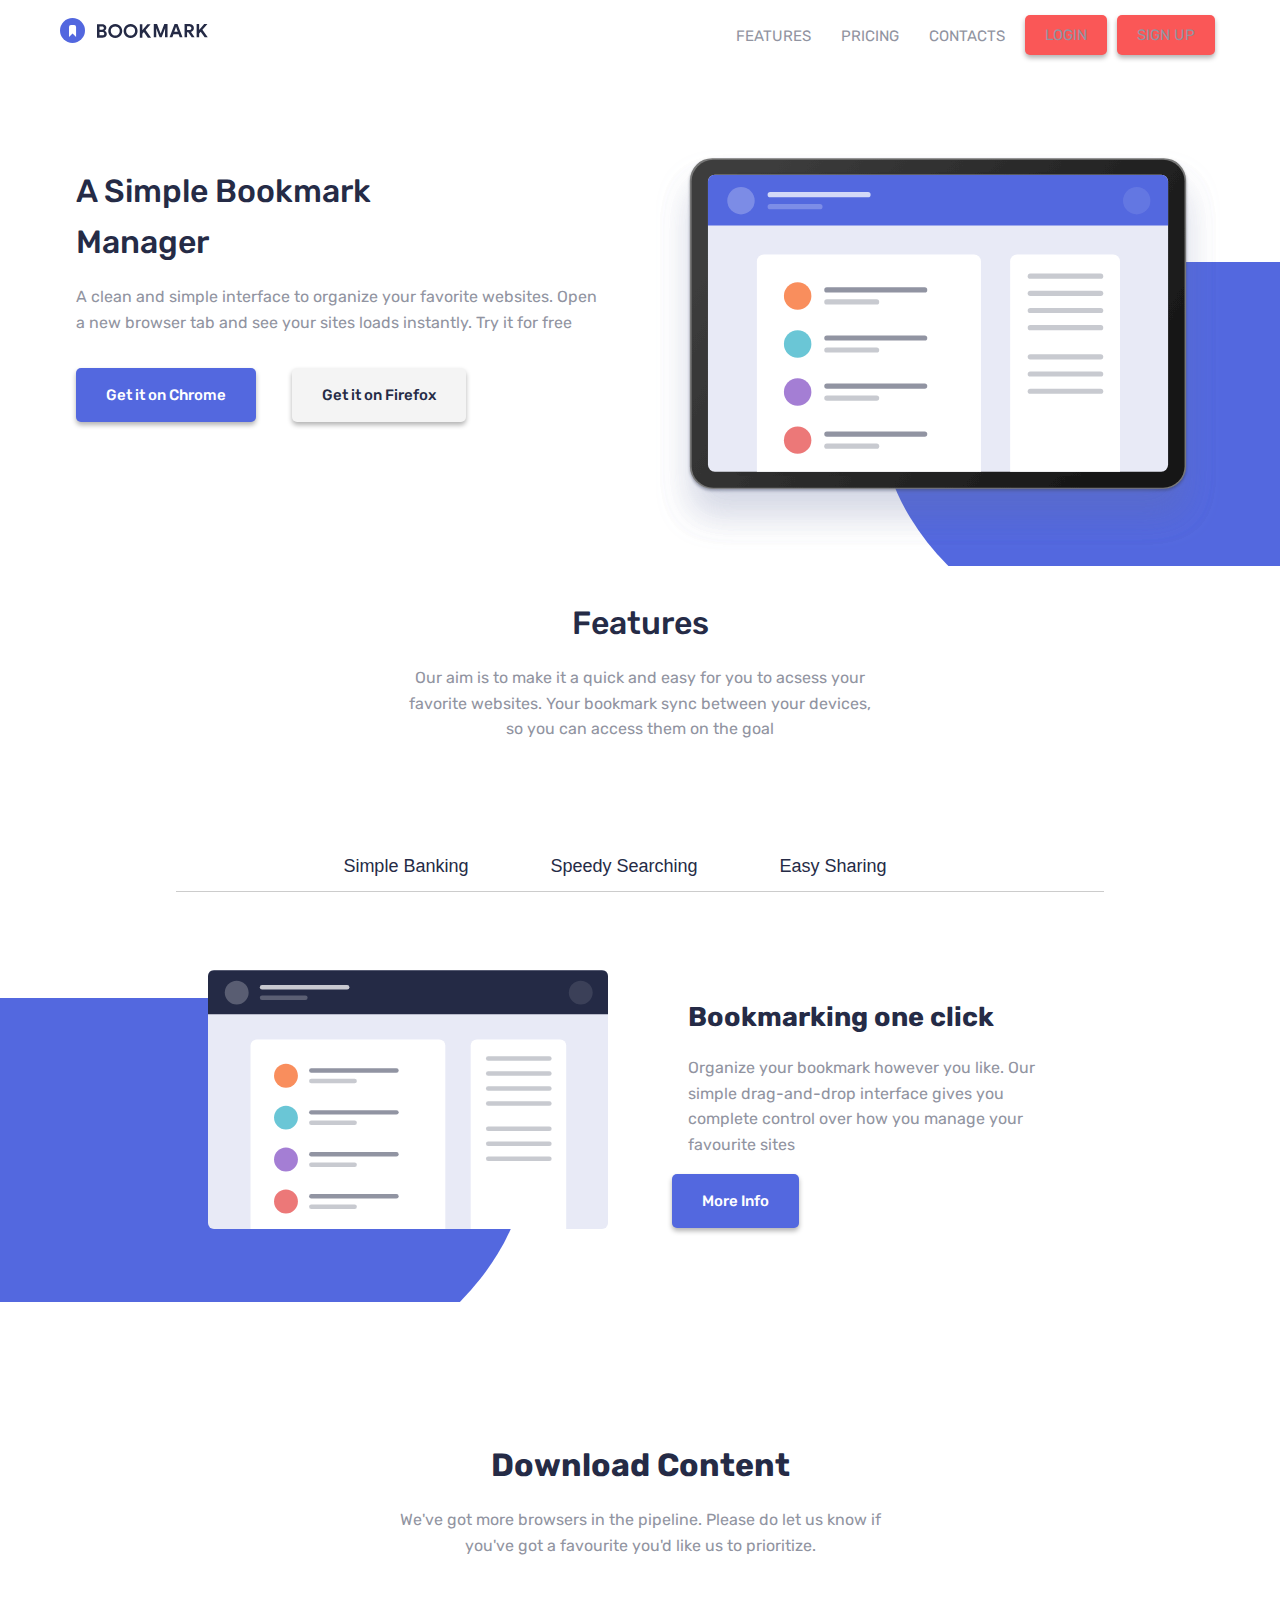
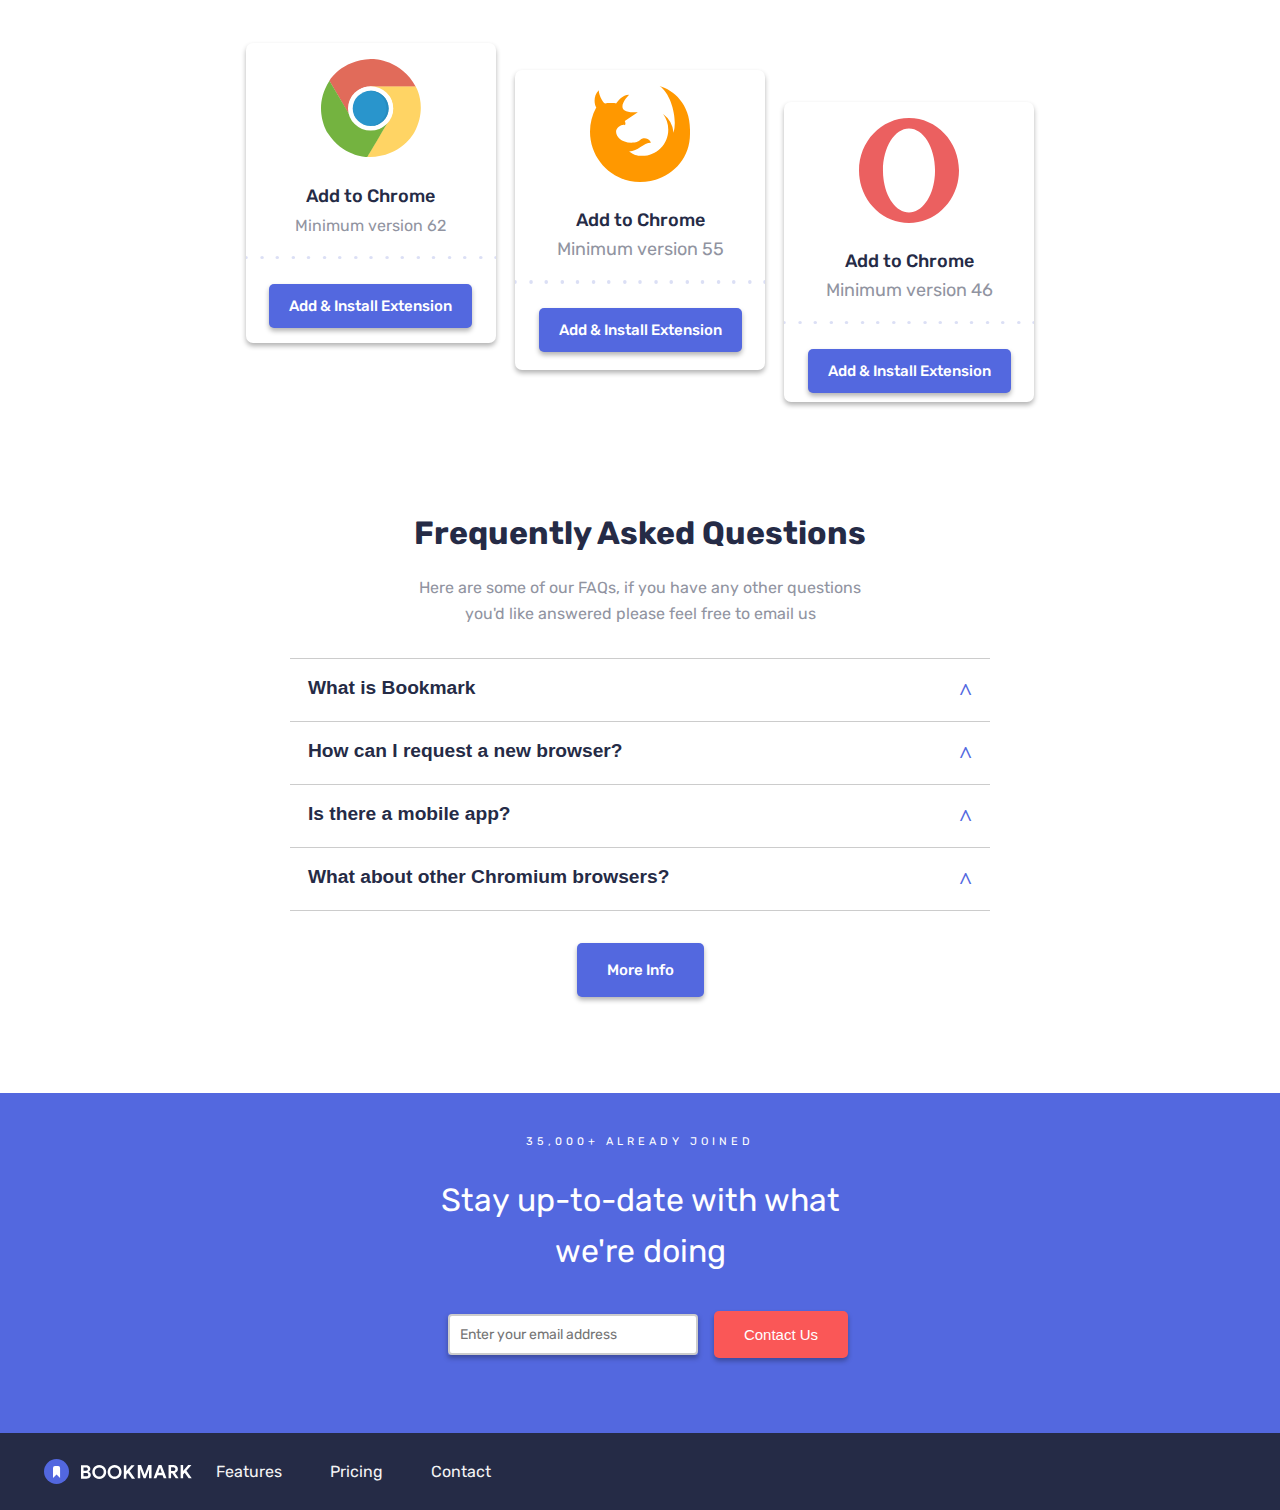
==== commit b68edc4f: "added the forms" ====
--- a/index.html
+++ b/index.html
@@ -21,7 +21,8 @@
                         <li><a href="#features">FEATURES</a></li>
                         <li><a href="#pricing">PRICING</a></li>
                         <li><a href="#contacts">CONTACTS</a></li>
-                        <a href="#" class="btn btn-danger">LOGIN</a>
+                        <a href="login.html" class="btn btn-danger">LOGIN</a>
+                        <a href="signup.html" class="btn btn-danger">SIGN UP</a>
                     </ul> 
                 </div>
               
@@ -45,7 +46,8 @@
                             <li><a class="links" href="#features">FEATURES</a></li>
                             <li><a class="links" href="#pricing">PRICING</a></li>
                             <li><a class="links" href="#contacts">CONTACTS</a></li>
-                            <a href="#" class="btn btn-outline">LOGIN</a>
+                            <a href="login.html" class="btn btn-outline">LOGIN</a>
+                            <a href="signup.html" class="btn btn-outline">SIGN UP</a>
                         </ul> 
                    
                   </div>
